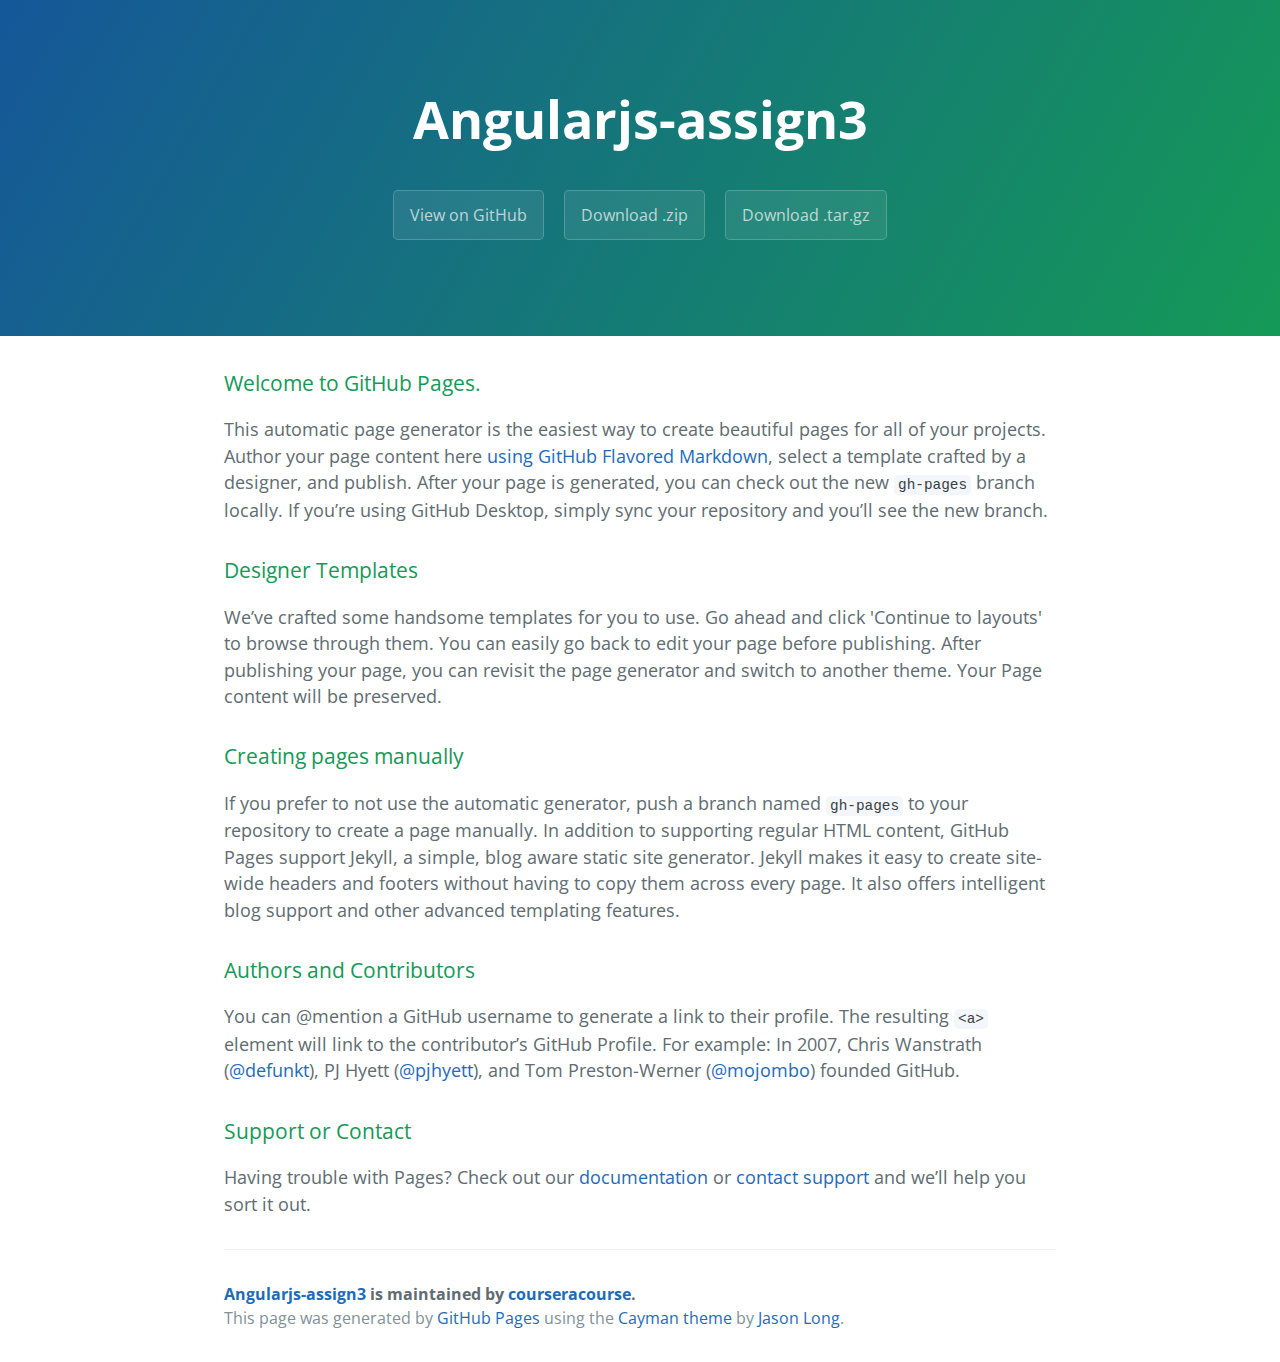
==== index.html @ 1402943d "Create gh-pages branch via GitHub" ====
<!DOCTYPE html>
<html lang="en-us">
  <head>
    <meta charset="UTF-8">
    <title>Angularjs-assign3 by courseracourse</title>
    <meta name="viewport" content="width=device-width, initial-scale=1">
    <link rel="stylesheet" type="text/css" href="stylesheets/normalize.css" media="screen">
    <link href='https://fonts.googleapis.com/css?family=Open+Sans:400,700' rel='stylesheet' type='text/css'>
    <link rel="stylesheet" type="text/css" href="stylesheets/stylesheet.css" media="screen">
    <link rel="stylesheet" type="text/css" href="stylesheets/github-light.css" media="screen">
  </head>
  <body>
    <section class="page-header">
      <h1 class="project-name">Angularjs-assign3</h1>
      <h2 class="project-tagline"></h2>
      <a href="https://github.com/courseracourse/angularjs-assign3" class="btn">View on GitHub</a>
      <a href="https://github.com/courseracourse/angularjs-assign3/zipball/master" class="btn">Download .zip</a>
      <a href="https://github.com/courseracourse/angularjs-assign3/tarball/master" class="btn">Download .tar.gz</a>
    </section>

    <section class="main-content">
      <h3>
<a id="welcome-to-github-pages" class="anchor" href="#welcome-to-github-pages" aria-hidden="true"><span aria-hidden="true" class="octicon octicon-link"></span></a>Welcome to GitHub Pages.</h3>

<p>This automatic page generator is the easiest way to create beautiful pages for all of your projects. Author your page content here <a href="https://guides.github.com/features/mastering-markdown/">using GitHub Flavored Markdown</a>, select a template crafted by a designer, and publish. After your page is generated, you can check out the new <code>gh-pages</code> branch locally. If you’re using GitHub Desktop, simply sync your repository and you’ll see the new branch.</p>

<h3>
<a id="designer-templates" class="anchor" href="#designer-templates" aria-hidden="true"><span aria-hidden="true" class="octicon octicon-link"></span></a>Designer Templates</h3>

<p>We’ve crafted some handsome templates for you to use. Go ahead and click 'Continue to layouts' to browse through them. You can easily go back to edit your page before publishing. After publishing your page, you can revisit the page generator and switch to another theme. Your Page content will be preserved.</p>

<h3>
<a id="creating-pages-manually" class="anchor" href="#creating-pages-manually" aria-hidden="true"><span aria-hidden="true" class="octicon octicon-link"></span></a>Creating pages manually</h3>

<p>If you prefer to not use the automatic generator, push a branch named <code>gh-pages</code> to your repository to create a page manually. In addition to supporting regular HTML content, GitHub Pages support Jekyll, a simple, blog aware static site generator. Jekyll makes it easy to create site-wide headers and footers without having to copy them across every page. It also offers intelligent blog support and other advanced templating features.</p>

<h3>
<a id="authors-and-contributors" class="anchor" href="#authors-and-contributors" aria-hidden="true"><span aria-hidden="true" class="octicon octicon-link"></span></a>Authors and Contributors</h3>

<p>You can @mention a GitHub username to generate a link to their profile. The resulting <code>&lt;a&gt;</code> element will link to the contributor’s GitHub Profile. For example: In 2007, Chris Wanstrath (<a href="https://github.com/defunkt" class="user-mention">@defunkt</a>), PJ Hyett (<a href="https://github.com/pjhyett" class="user-mention">@pjhyett</a>), and Tom Preston-Werner (<a href="https://github.com/mojombo" class="user-mention">@mojombo</a>) founded GitHub.</p>

<h3>
<a id="support-or-contact" class="anchor" href="#support-or-contact" aria-hidden="true"><span aria-hidden="true" class="octicon octicon-link"></span></a>Support or Contact</h3>

<p>Having trouble with Pages? Check out our <a href="https://help.github.com/pages">documentation</a> or <a href="https://github.com/contact">contact support</a> and we’ll help you sort it out.</p>

      <footer class="site-footer">
        <span class="site-footer-owner"><a href="https://github.com/courseracourse/angularjs-assign3">Angularjs-assign3</a> is maintained by <a href="https://github.com/courseracourse">courseracourse</a>.</span>

        <span class="site-footer-credits">This page was generated by <a href="https://pages.github.com">GitHub Pages</a> using the <a href="https://github.com/jasonlong/cayman-theme">Cayman theme</a> by <a href="https://twitter.com/jasonlong">Jason Long</a>.</span>
      </footer>

    </section>

  
  </body>
</html>
---- stylesheets/stylesheet.css ----
* {
  box-sizing: border-box; }

body {
  padding: 0;
  margin: 0;
  font-family: "Open Sans", "Helvetica Neue", Helvetica, Arial, sans-serif;
  font-size: 16px;
  line-height: 1.5;
  color: #606c71; }

a {
  color: #1e6bb8;
  text-decoration: none; }
  a:hover {
    text-decoration: underline; }

.btn {
  display: inline-block;
  margin-bottom: 1rem;
  color: rgba(255, 255, 255, 0.7);
  background-color: rgba(255, 255, 255, 0.08);
  border-color: rgba(255, 255, 255, 0.2);
  border-style: solid;
  border-width: 1px;
  border-radius: 0.3rem;
  transition: color 0.2s, background-color 0.2s, border-color 0.2s; }
  .btn + .btn {
    margin-left: 1rem; }

.btn:hover {
  color: rgba(255, 255, 255, 0.8);
  text-decoration: none;
  background-color: rgba(255, 255, 255, 0.2);
  border-color: rgba(255, 255, 255, 0.3); }

@media screen and (min-width: 64em) {
  .btn {
    padding: 0.75rem 1rem; } }

@media screen and (min-width: 42em) and (max-width: 64em) {
  .btn {
    padding: 0.6rem 0.9rem;
    font-size: 0.9rem; } }

@media screen and (max-width: 42em) {
  .btn {
    display: block;
    width: 100%;
    padding: 0.75rem;
    font-size: 0.9rem; }
    .btn + .btn {
      margin-top: 1rem;
      margin-left: 0; } }

.page-header {
  color: #fff;
  text-align: center;
  background-color: #159957;
  background-image: linear-gradient(120deg, #155799, #159957); }

@media screen and (min-width: 64em) {
  .page-header {
    padding: 5rem 6rem; } }

@media screen and (min-width: 42em) and (max-width: 64em) {
  .page-header {
    padding: 3rem 4rem; } }

@media screen and (max-width: 42em) {
  .page-header {
    padding: 2rem 1rem; } }

.project-name {
  margin-top: 0;
  margin-bottom: 0.1rem; }

@media screen and (min-width: 64em) {
  .project-name {
    font-size: 3.25rem; } }

@media screen and (min-width: 42em) and (max-width: 64em) {
  .project-name {
    font-size: 2.25rem; } }

@media screen and (max-width: 42em) {
  .project-name {
    font-size: 1.75rem; } }

.project-tagline {
  margin-bottom: 2rem;
  font-weight: normal;
  opacity: 0.7; }

@media screen and (min-width: 64em) {
  .project-tagline {
    font-size: 1.25rem; } }

@media screen and (min-width: 42em) and (max-width: 64em) {
  .project-tagline {
    font-size: 1.15rem; } }

@media screen and (max-width: 42em) {
  .project-tagline {
    font-size: 1rem; } }

.main-content :first-child {
  margin-top: 0; }
.main-content img {
  max-width: 100%; }
.main-content h1, .main-content h2, .main-content h3, .main-content h4, .main-content h5, .main-content h6 {
  margin-top: 2rem;
  margin-bottom: 1rem;
  font-weight: normal;
  color: #159957; }
.main-content p {
  margin-bottom: 1em; }
.main-content code {
  padding: 2px 4px;
  font-family: Consolas, "Liberation Mono", Menlo, Courier, monospace;
  font-size: 0.9rem;
  color: #383e41;
  background-color: #f3f6fa;
  border-radius: 0.3rem; }
.main-content pre {
  padding: 0.8rem;
  margin-top: 0;
  margin-bottom: 1rem;
  font: 1rem Consolas, "Liberation Mono", Menlo, Courier, monospace;
  color: #567482;
  word-wrap: normal;
  background-color: #f3f6fa;
  border: solid 1px #dce6f0;
  border-radius: 0.3rem; }
  .main-content pre > code {
    padding: 0;
    margin: 0;
    font-size: 0.9rem;
    color: #567482;
    word-break: normal;
    white-space: pre;
    background: transparent;
    border: 0; }
.main-content .highlight {
  margin-bottom: 1rem; }
  .main-content .highlight pre {
    margin-bottom: 0;
    word-break: normal; }
.main-content .highlight pre, .main-content pre {
  padding: 0.8rem;
  overflow: auto;
  font-size: 0.9rem;
  line-height: 1.45;
  border-radius: 0.3rem; }
.main-content pre code, .main-content pre tt {
  display: inline;
  max-width: initial;
  padding: 0;
  margin: 0;
  overflow: initial;
  line-height: inherit;
  word-wrap: normal;
  background-color: transparent;
  border: 0; }
  .main-content pre code:before, .main-content pre code:after, .main-content pre tt:before, .main-content pre tt:after {
    content: normal; }
.main-content ul, .main-content ol {
  margin-top: 0; }
.main-content blockquote {
  padding: 0 1rem;
  margin-left: 0;
  color: #819198;
  border-left: 0.3rem solid #dce6f0; }
  .main-content blockquote > :first-child {
    margin-top: 0; }
  .main-content blockquote > :last-child {
    margin-bottom: 0; }
.main-content table {
  display: block;
  width: 100%;
  overflow: auto;
  word-break: normal;
  word-break: keep-all; }
  .main-content table th {
    font-weight: bold; }
  .main-content table th, .main-content table td {
    padding: 0.5rem 1rem;
    border: 1px solid #e9ebec; }
.main-content dl {
  padding: 0; }
  .main-content dl dt {
    padding: 0;
    margin-top: 1rem;
    font-size: 1rem;
    font-weight: bold; }
  .main-content dl dd {
    padding: 0;
    margin-bottom: 1rem; }
.main-content hr {
  height: 2px;
  padding: 0;
  margin: 1rem 0;
  background-color: #eff0f1;
  border: 0; }

@media screen and (min-width: 64em) {
  .main-content {
    max-width: 64rem;
    padding: 2rem 6rem;
    margin: 0 auto;
    font-size: 1.1rem; } }

@media screen and (min-width: 42em) and (max-width: 64em) {
  .main-content {
    padding: 2rem 4rem;
    font-size: 1.1rem; } }

@media screen and (max-width: 42em) {
  .main-content {
    padding: 2rem 1rem;
    font-size: 1rem; } }

.site-footer {
  padding-top: 2rem;
  margin-top: 2rem;
  border-top: solid 1px #eff0f1; }

.site-footer-owner {
  display: block;
  font-weight: bold; }

.site-footer-credits {
  color: #819198; }

@media screen and (min-width: 64em) {
  .site-footer {
    font-size: 1rem; } }

@media screen and (min-width: 42em) and (max-width: 64em) {
  .site-footer {
    font-size: 1rem; } }

@media screen and (max-width: 42em) {
  .site-footer {
    font-size: 0.9rem; } }
---- stylesheets/github-light.css ----
/*
The MIT License (MIT)

Copyright (c) 2016 GitHub, Inc.

Permission is hereby granted, free of charge, to any person obtaining a copy
of this software and associated documentation files (the "Software"), to deal
in the Software without restriction, including without limitation the rights
to use, copy, modify, merge, publish, distribute, sublicense, and/or sell
copies of the Software, and to permit persons to whom the Software is
furnished to do so, subject to the following conditions:

The above copyright notice and this permission notice shall be included in all
copies or substantial portions of the Software.

THE SOFTWARE IS PROVIDED "AS IS", WITHOUT WARRANTY OF ANY KIND, EXPRESS OR
IMPLIED, INCLUDING BUT NOT LIMITED TO THE WARRANTIES OF MERCHANTABILITY,
FITNESS FOR A PARTICULAR PURPOSE AND NONINFRINGEMENT. IN NO EVENT SHALL THE
AUTHORS OR COPYRIGHT HOLDERS BE LIABLE FOR ANY CLAIM, DAMAGES OR OTHER
LIABILITY, WHETHER IN AN ACTION OF CONTRACT, TORT OR OTHERWISE, ARISING FROM,
OUT OF OR IN CONNECTION WITH THE SOFTWARE OR THE USE OR OTHER DEALINGS IN THE
SOFTWARE.

*/

.pl-c /* comment */ {
  color: #969896;
}

.pl-c1 /* constant, variable.other.constant, support, meta.property-name, support.constant, support.variable, meta.module-reference, markup.raw, meta.diff.header */,
.pl-s .pl-v /* string variable */ {
  color: #0086b3;
}

.pl-e /* entity */,
.pl-en /* entity.name */ {
  color: #795da3;
}

.pl-smi /* variable.parameter.function, storage.modifier.package, storage.modifier.import, storage.type.java, variable.other */,
.pl-s .pl-s1 /* string source */ {
  color: #333;
}

.pl-ent /* entity.name.tag */ {
  color: #63a35c;
}

.pl-k /* keyword, storage, storage.type */ {
  color: #a71d5d;
}

.pl-s /* string */,
.pl-pds /* punctuation.definition.string, string.regexp.character-class */,
.pl-s .pl-pse .pl-s1 /* string punctuation.section.embedded source */,
.pl-sr /* string.regexp */,
.pl-sr .pl-cce /* string.regexp constant.character.escape */,
.pl-sr .pl-sre /* string.regexp source.ruby.embedded */,
.pl-sr .pl-sra /* string.regexp string.regexp.arbitrary-repitition */ {
  color: #183691;
}

.pl-v /* variable */ {
  color: #ed6a43;
}

.pl-id /* invalid.deprecated */ {
  color: #b52a1d;
}

.pl-ii /* invalid.illegal */ {
  color: #f8f8f8;
  background-color: #b52a1d;
}

.pl-sr .pl-cce /* string.regexp constant.character.escape */ {
  font-weight: bold;
  color: #63a35c;
}

.pl-ml /* markup.list */ {
  color: #693a17;
}

.pl-mh /* markup.heading */,
.pl-mh .pl-en /* markup.heading entity.name */,
.pl-ms /* meta.separator */ {
  font-weight: bold;
  color: #1d3e81;
}

.pl-mq /* markup.quote */ {
  color: #008080;
}

.pl-mi /* markup.italic */ {
  font-style: italic;
  color: #333;
}

.pl-mb /* markup.bold */ {
  font-weight: bold;
  color: #333;
}

.pl-md /* markup.deleted, meta.diff.header.from-file */ {
  color: #bd2c00;
  background-color: #ffecec;
}

.pl-mi1 /* markup.inserted, meta.diff.header.to-file */ {
  color: #55a532;
  background-color: #eaffea;
}

.pl-mdr /* meta.diff.range */ {
  font-weight: bold;
  color: #795da3;
}

.pl-mo /* meta.output */ {
  color: #1d3e81;
}
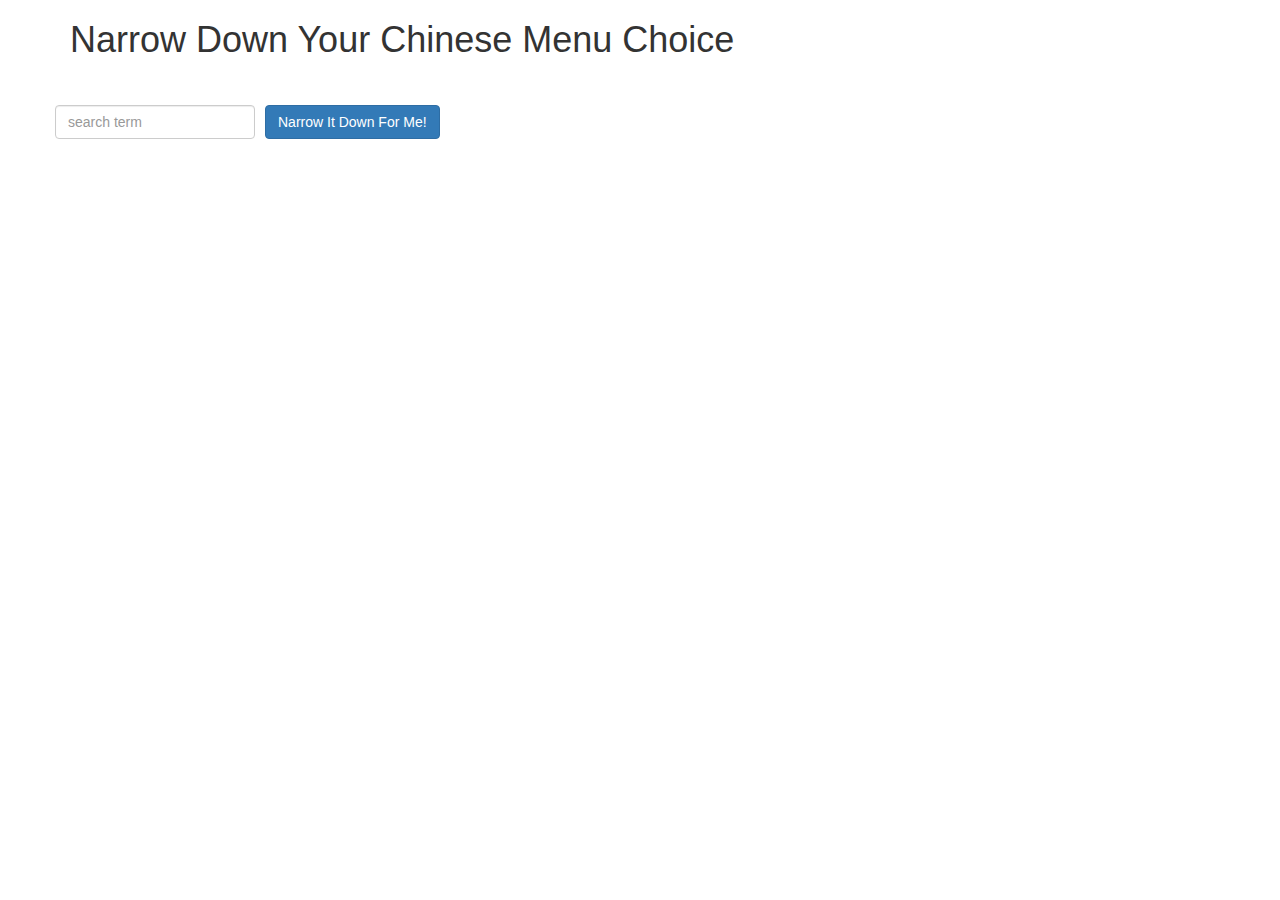
==== commit 3393abbf: "final" ====
--- a/index.html
+++ b/index.html
@@ -1,57 +1,38 @@
-<!DOCTYPE html>
-<html lang="en-us">
+<!doctype html>
+<html lang="en">
   <head>
+    <title>Narrow Down Your Menu Choice</title>
+    <meta name="viewport" content="width=device-width, initial-scale=1">
     <meta charset="UTF-8">
-    <title>Angularjs-assign3 by courseracourse</title>
-    <meta name="viewport" content="width=device-width, initial-scale=1">
-    <link rel="stylesheet" type="text/css" href="stylesheets/normalize.css" media="screen">
-    <link href='https://fonts.googleapis.com/css?family=Open+Sans:400,700' rel='stylesheet' type='text/css'>
-    <link rel="stylesheet" type="text/css" href="stylesheets/stylesheet.css" media="screen">
-    <link rel="stylesheet" type="text/css" href="stylesheets/github-light.css" media="screen">
+    <link rel="stylesheet" href="styles/bootstrap.min.css">
+    <link rel="stylesheet" href="styles/styles.css">
   </head>
-  <body>
-    <section class="page-header">
-      <h1 class="project-name">Angularjs-assign3</h1>
-      <h2 class="project-tagline"></h2>
-      <a href="https://github.com/courseracourse/angularjs-assign3" class="btn">View on GitHub</a>
-      <a href="https://github.com/courseracourse/angularjs-assign3/zipball/master" class="btn">Download .zip</a>
-      <a href="https://github.com/courseracourse/angularjs-assign3/tarball/master" class="btn">Download .tar.gz</a>
-    </section>
+<body ng-app="NarrowItDownApp">
+   <div class="container" ng-controller="NarrowItDownController as ctrl">
+    <h1>Narrow Down Your Chinese Menu Choice</h1>
+    <div class="row">
+      <div>
+        <div class="form-group">
+          <input type="text" placeholder="search term" class="form-control" ng-model="ctrl.searchTerm" ng-keyup="ctrl.inputKeyPress($event)">
+        </div>
+        <div class="form-group narrow-button">
+          <button class="btn btn-primary" ng-click="ctrl.search()">Narrow It Down For Me!</button>
+        </div>
+      </div>
+    </div>
+    <!-- Bonus loader (see Bonus section of the assignment) -->
+    <items-loader-indicator></items-loader-indicator>
 
-    <section class="main-content">
-      <h3>
-<a id="welcome-to-github-pages" class="anchor" href="#welcome-to-github-pages" aria-hidden="true"><span aria-hidden="true" class="octicon octicon-link"></span></a>Welcome to GitHub Pages.</h3>
+    <!-- found-items should be implemented as a component -->
+    <div class="row">
+    <found-items
+      found="ctrl.found"
+      on-remove="ctrl.removeItem(index)"></found-items>
+    </div>
+    <div class="error" ng-if="ctrl.isEmpty()">Nothing found!</div>
+  </div>
 
-<p>This automatic page generator is the easiest way to create beautiful pages for all of your projects. Author your page content here <a href="https://guides.github.com/features/mastering-markdown/">using GitHub Flavored Markdown</a>, select a template crafted by a designer, and publish. After your page is generated, you can check out the new <code>gh-pages</code> branch locally. If you’re using GitHub Desktop, simply sync your repository and you’ll see the new branch.</p>
-
-<h3>
-<a id="designer-templates" class="anchor" href="#designer-templates" aria-hidden="true"><span aria-hidden="true" class="octicon octicon-link"></span></a>Designer Templates</h3>
-
-<p>We’ve crafted some handsome templates for you to use. Go ahead and click 'Continue to layouts' to browse through them. You can easily go back to edit your page before publishing. After publishing your page, you can revisit the page generator and switch to another theme. Your Page content will be preserved.</p>
-
-<h3>
-<a id="creating-pages-manually" class="anchor" href="#creating-pages-manually" aria-hidden="true"><span aria-hidden="true" class="octicon octicon-link"></span></a>Creating pages manually</h3>
-
-<p>If you prefer to not use the automatic generator, push a branch named <code>gh-pages</code> to your repository to create a page manually. In addition to supporting regular HTML content, GitHub Pages support Jekyll, a simple, blog aware static site generator. Jekyll makes it easy to create site-wide headers and footers without having to copy them across every page. It also offers intelligent blog support and other advanced templating features.</p>
-
-<h3>
-<a id="authors-and-contributors" class="anchor" href="#authors-and-contributors" aria-hidden="true"><span aria-hidden="true" class="octicon octicon-link"></span></a>Authors and Contributors</h3>
-
-<p>You can @mention a GitHub username to generate a link to their profile. The resulting <code>&lt;a&gt;</code> element will link to the contributor’s GitHub Profile. For example: In 2007, Chris Wanstrath (<a href="https://github.com/defunkt" class="user-mention">@defunkt</a>), PJ Hyett (<a href="https://github.com/pjhyett" class="user-mention">@pjhyett</a>), and Tom Preston-Werner (<a href="https://github.com/mojombo" class="user-mention">@mojombo</a>) founded GitHub.</p>
-
-<h3>
-<a id="support-or-contact" class="anchor" href="#support-or-contact" aria-hidden="true"><span aria-hidden="true" class="octicon octicon-link"></span></a>Support or Contact</h3>
-
-<p>Having trouble with Pages? Check out our <a href="https://help.github.com/pages">documentation</a> or <a href="https://github.com/contact">contact support</a> and we’ll help you sort it out.</p>
-
-      <footer class="site-footer">
-        <span class="site-footer-owner"><a href="https://github.com/courseracourse/angularjs-assign3">Angularjs-assign3</a> is maintained by <a href="https://github.com/courseracourse">courseracourse</a>.</span>
-
-        <span class="site-footer-credits">This page was generated by <a href="https://pages.github.com">GitHub Pages</a> using the <a href="https://github.com/jasonlong/cayman-theme">Cayman theme</a> by <a href="https://twitter.com/jasonlong">Jason Long</a>.</span>
-      </footer>
-
-    </section>
-
-  
-  </body>
+<script src="scripts/angular.min.js" charset="utf-8"></script>
+<script src="scripts/app.js" charset="utf-8"></script>
+</body>
 </html>
--- a/styles/styles.css
+++ b/styles/styles.css
@@ -0,0 +1,69 @@
+h1 {
+  margin-bottom: 30px;
+}
+input[type="text"] {
+  width: 200px;
+  float: left;
+}
+.narrow-button {
+  float: left;
+  margin-left: 10px;
+}
+.loader {
+  display: none;
+  margin-left: 5px;
+  font-size: 10px;
+  float: left;
+  border-top: 1.1em solid rgba(147, 147, 147, 0.2);
+  border-right: 1.1em solid rgba(147, 147, 147, 0.2);
+  border-bottom: 1.1em solid rgba(147, 147, 147, 0.2);
+  border-left: 1.1em solid #676767;
+  -webkit-transform: translateZ(0);
+  -ms-transform: translateZ(0);
+  transform: translateZ(0);
+  -webkit-animation: load8 1.1s infinite linear;
+  animation: load8 1.1s infinite linear;
+}
+.loader,
+.loader:after {
+  border-radius: 50%;
+  width: 3em;
+  height: 3em;
+}
+@-webkit-keyframes load8 {
+  0% {
+    -webkit-transform: rotate(0deg);
+    transform: rotate(0deg);
+  }
+  100% {
+    -webkit-transform: rotate(360deg);
+    transform: rotate(360deg);
+  }
+}
+@keyframes load8 {
+  0% {
+    -webkit-transform: rotate(0deg);
+    transform: rotate(0deg);
+  }
+  100% {
+    -webkit-transform: rotate(360deg);
+    transform: rotate(360deg);
+  }
+}
+
+ul {
+  list-style-type: none;
+}
+
+li{
+  margin-bottom: 8px;
+}
+
+div.heading {
+  border: 2px solid black;
+}
+
+.error {
+  color: red;
+  font-weight: bold;
+}
